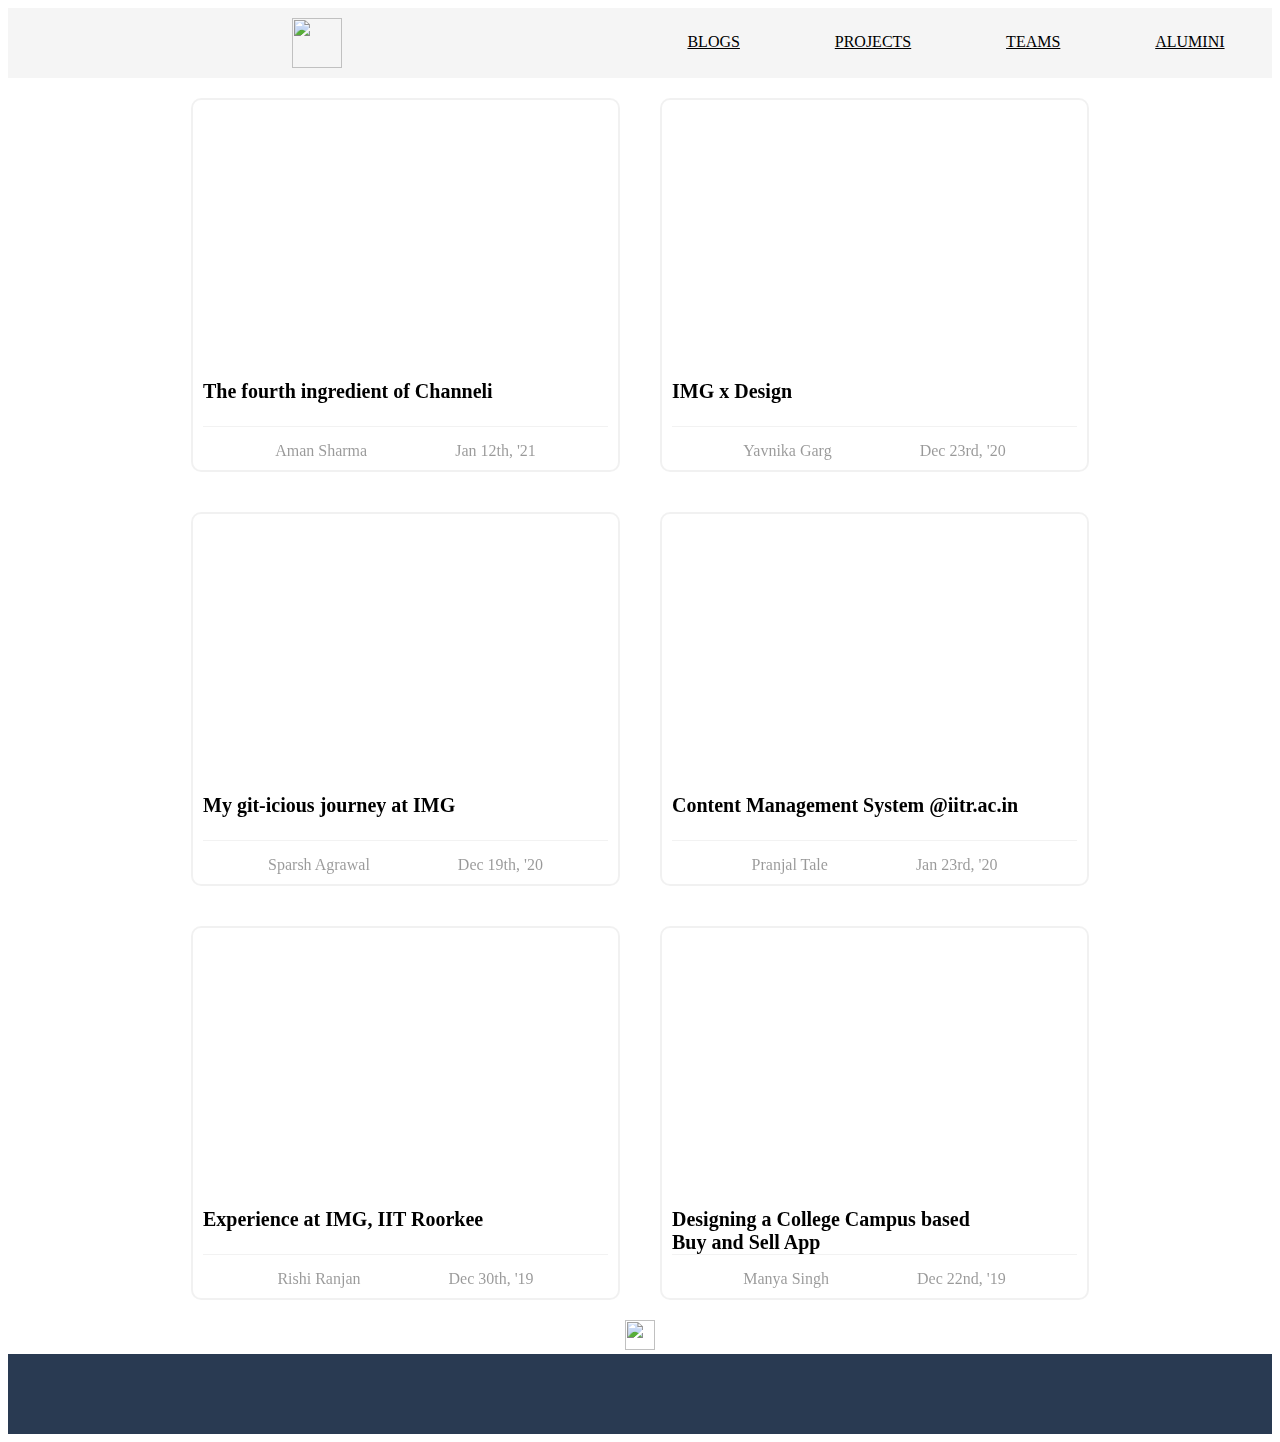
==== blog.html @ 1a0049ca "Add files via upload" ====
<!DOCTYPE html>
<html>
    <head>
        <title>
            Information Management Group
        </title>
        <link rel = "icon" href = "images/favicon.ico"  type = "image/x-icon">
    
        <style>
             .first{
                
                background-size:cover;
            background-position: center;
            display: flex;
            flex-direction: row;
            justify-content: center;
            align-items: center;
            width: 100%;
           
            flex-wrap: wrap;

          
                
           }
           .l1
               {
                 flex : 50%;
                 height : 70px;
                 background-color:whitesmoke;
                 position:sticky;
                 position: -webkit-sticky;
                position: sticky;
                top: 0;
                margin-top: 0px;

               }
               .r1
               {
                 flex : 50%;
                 height : 70px;
                 background-color:whitesmoke;
                 display:flex;
                 flex-direction: row;
                 position: -webkit-sticky;
                position: sticky;
                top: 0;

               }
               .nav-button{
                flex-grow: 4;
                height :70px;
                text-align: center;
                padding-top: 25px;

               }
               .container1{

                   display:flex;
                   flex-wrap: wrap;
                   justify-content: center;
                   position:static;
                   
                  
               }
               .poster{
                   flex-grow:inherit;
                   padding:10px;
                   margin:20px;
                   border : 2px solid rgba(0, 0, 0, 0.055)!important;
                   border-radius: 10px;
                   position: relative;
                   
               }
               .name{
                border-top: 1px solid rgba(0,0,0,.05)!important;
                border-top-width: 1px !important;
                border-top-style: solid !important;
                 border-top-color: rgba(0, 0, 0, 0.05) !important;
                 color: rgba(0,0,0,.4);
                 
                 width: 100%;
                 text-align: center;
                 
                 padding-top: 15px;
                
                 
                 
                 
                
               }
               .date{
                   display: inline;
                   margin-right: 0px;
                   text-align: right;
                   
                   
                   
               }
               .poster:hover{
               bottom:10px;

               }
        </style>

    </head>
    <body>
        <div class = "first">
         
            <div class = l1>
                <img style = "margin-left:45%;margin-top:10px;height:50px ; width :50px; fill: #f8d16c;"src="https://channeli.in//static/maintainer_site/logo.svg#maintainer_logo"img>
            </div>
            <div class = r1>
                <a style = "color :black"class = "nav-button" href = "#">BLOGS</a>
                <a style = "color :black"class = "nav-button" href = "#">PROJECTS</a>
                <a style = "color :black"class = "nav-button" href = "#">TEAMS</a>
                <a style = "color :black"class = "nav-button" href = "#">ALUMINI</a>
              </div>
          

           
              <div class = container1>
                <a style="text-decoration:none; color :black" href ="#">
                <div class = "poster">
               <div class = "imgg" style = " height : 30vh ; width : 45vh ;background-size:cover;background-image: url('https://cdn-images-1.medium.com/max/1024/1*cM7yY5kyzvtPmAuNn9HUAg.jpeg');">
                   
                   
              </div>
               <div style = " font-size : 20px ;background-color: white ;"><b>The fourth ingredient of Channeli<br>&nbsp;</b></div>
               <div class ="name">Aman Sharma
               <div class ="date"> &emsp;&emsp;&emsp;&emsp;&emsp; Jan 12th, '21</div></div>
            
            </div>
            </a>
            <a style="text-decoration:none; color :black" href ="#">
                <div class = "poster">
               <div class = "imgg" style = " height : 30vh ; width : 45vh ;background-size:cover;background-image: url('https://cdn-images-1.medium.com/max/1024/1*A96kbftJ5TzSwqDaJYatGw.png');">
                   
                   
              </div>
               <div style = " font-size : 20px ;background-color: white ;"><b>IMG x Design<br>&nbsp;</b></div>
               <div class ="name">Yavnika Garg
               <div class ="date"> &emsp;&emsp;&emsp;&emsp;&emsp; Dec 23rd, '20</div></div>
            
            </div>
            </a>
            <a style="text-decoration:none; color :black" href ="#">
                <div class = "poster">
               <div class = "imgg" style = " height : 30vh ; width : 45vh ;background-size:cover;background-image: url('https://cdn-images-1.medium.com/max/1024/1*nhjs_X32FXtBHjBjDFr3cw.png');">
                   
                   
              </div>
               <div style = " font-size : 20px ;background-color: white ;"><b>My git-icious journey at IMG<br>&nbsp;</b></div>
               <div class ="name">Sparsh Agrawal
               <div class ="date"> &emsp;&emsp;&emsp;&emsp;&emsp; Dec 19th, '20</div></div>
            
            </div>
            </a>
            <a style="text-decoration:none; color :black" href ="#">
                <div class = "poster">
               <div class = "imgg" style = " height : 30vh ; width : 45vh ;background-size:cover;background-image: url('https://cdn-images-1.medium.com/max/1024/0*lnVPgiG-45T4tsBW');">
                   
                   
              </div>
               <div style = " font-size : 20px ;background-color: white ;"><b>Content Management System @iitr.ac.in<br>&nbsp;</b></div>
               <div class ="name">Pranjal Tale
               <div class ="date"> &emsp;&emsp;&emsp;&emsp;&emsp; Jan 23rd, '20</div></div>
            
            </div>
            </a>
            <a style="text-decoration:none; color :black" href ="#">
                <div class = "poster">
               <div class = "imgg" style = " height : 30vh ; width : 45vh ;background-size:cover;background-image: url('https://cdn-images-1.medium.com/max/1024/1*pP6T-eS8bX0ZtXpRTc2vdg.jpeg');">
                   
                   
              </div>
               <div style = " font-size : 20px ;background-color: white ;"><b>Experience at IMG, IIT Roorkee<br>&nbsp;</b></div>
               <div class ="name">Rishi Ranjan
               <div class ="date"> &emsp;&emsp;&emsp;&emsp;&emsp; Dec 30th, '19</div></div>
            
            </div>
            </a>
            
            <a style="text-decoration:none; color :black" href ="#">
                <div class = "poster">
               <div class = "imgg" style = " height : 30vh ; width : 45vh ;background-position:center; background-size:cover;background-image: url('https://cdn-images-1.medium.com/max/1024/1*2soSYXqsaPzpTZ97FGOsEQ.png');">
                   
                   
              </div>
               <div style = " font-size : 20px ;background-color: white ;"><b>Designing a College Campus based <br>Buy and Sell App</b></div>
               <div class ="name">Manya Singh
               <div class ="date"> &emsp;&emsp;&emsp;&emsp;&emsp; Dec 22nd, '19</div></div>
            
            </div>
            </a>
             </div>


             <div><img style = "height: 30px ; width : 30px ; background-position: center;"src= "https://encrypted-tbn0.gstatic.com/images?q=tbn:ANd9GcSSNebBtn0LnPMYQI88SNEaol4nA6wHOhQ3lA&usqp=CAU" img></div>

             <section style = " width:100%; height : 80px ;background-color:#293a52"></section>
                   

              </div>

              
    </body>
</html>
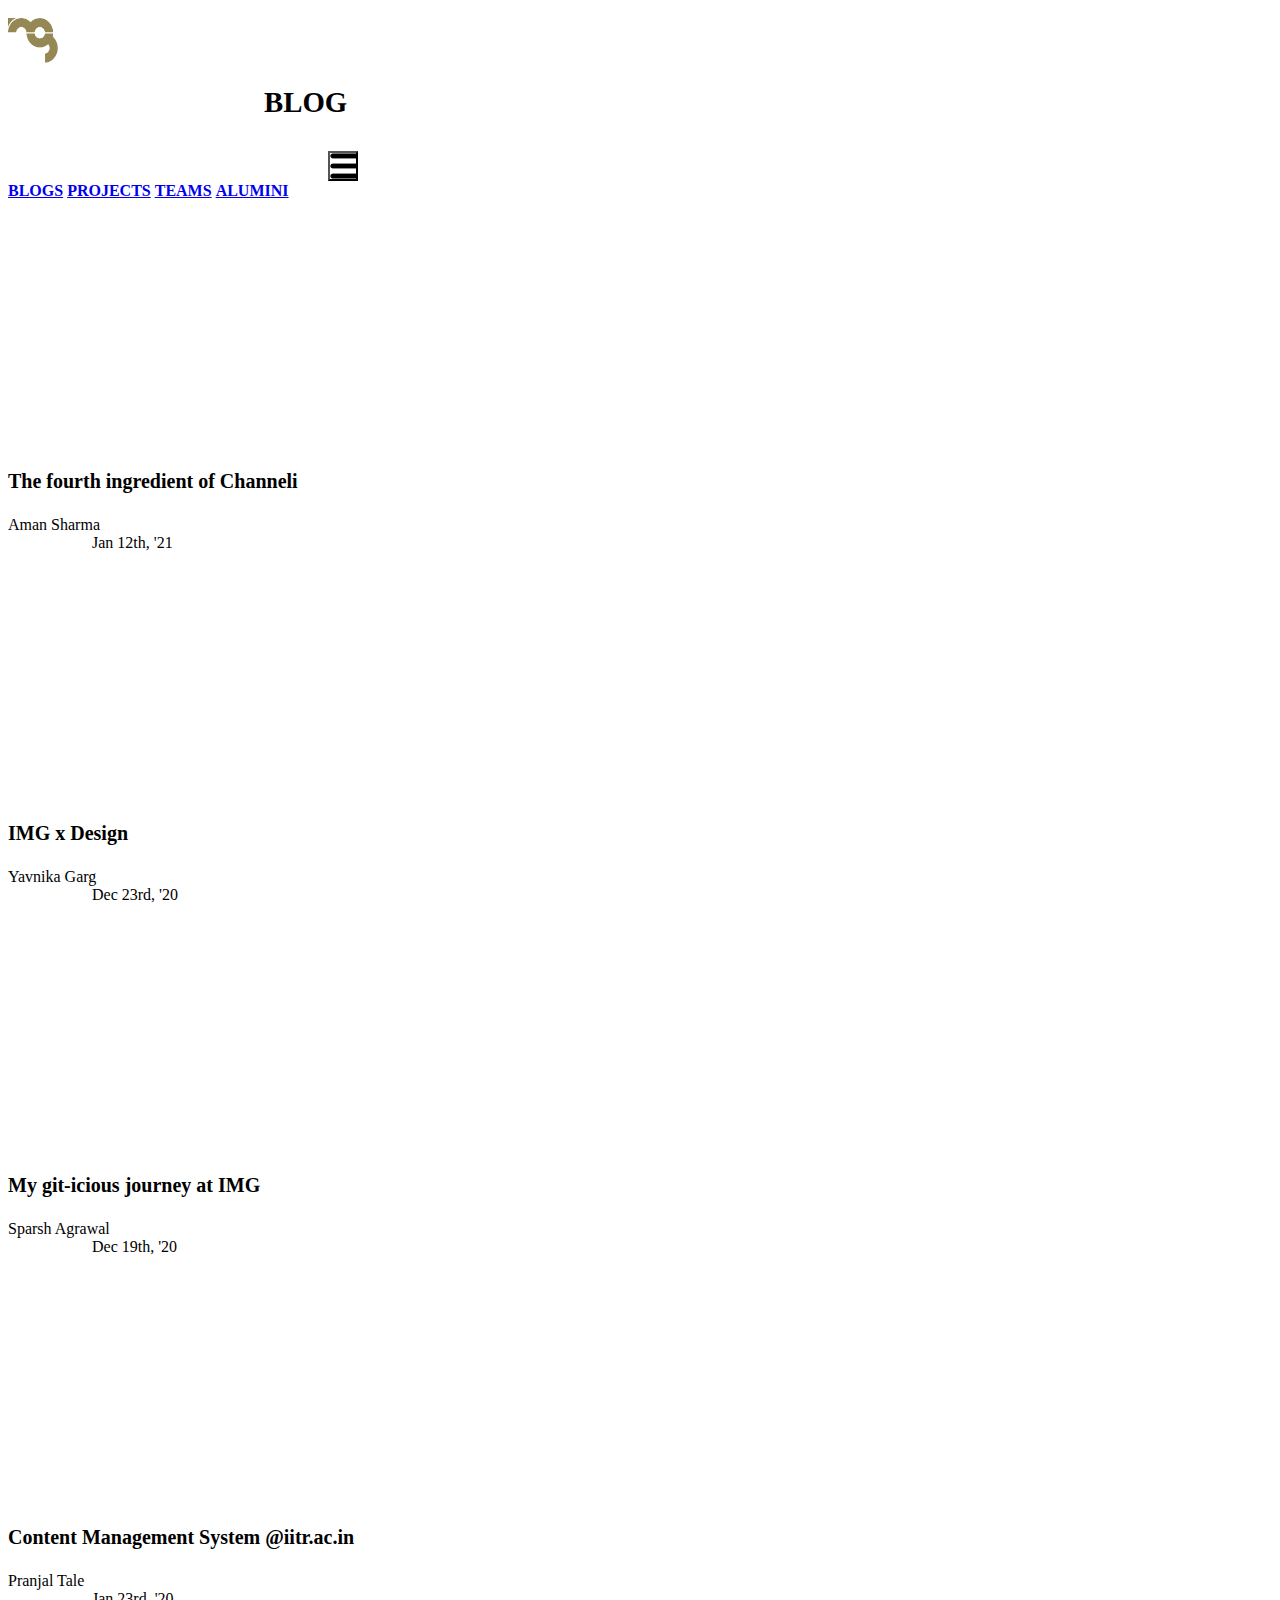
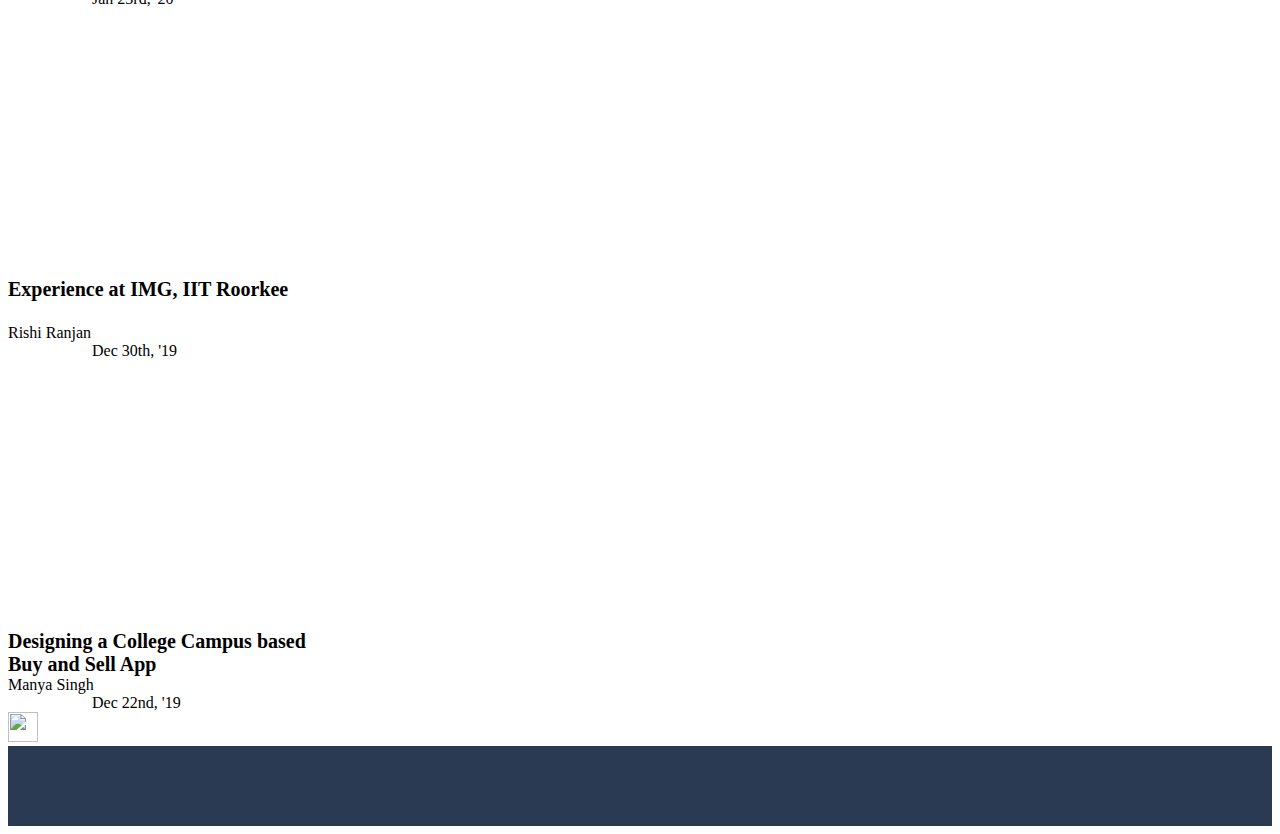
==== commit c7cc0bc7: "add blog" ====
--- a/blog.html
+++ b/blog.html
@@ -4,109 +4,42 @@
         <title>
             Information Management Group
         </title>
+        <meta charset="UTF-8">
+      <meta name="viewport" content="width=device-width, initial-scale=1.0">
         <link rel = "icon" href = "images/favicon.ico"  type = "image/x-icon">
     
-        <style>
-             .first{
-                
-                background-size:cover;
-            background-position: center;
-            display: flex;
-            flex-direction: row;
-            justify-content: center;
-            align-items: center;
-            width: 100%;
-           
-            flex-wrap: wrap;
+        <link rel="stylesheet" href="styleblog.css">
+         <script>
+            function myfunc()
+      {
+        document.getElementById('hamm').style.display="block";
+      }
 
-          
-                
-           }
-           .l1
-               {
-                 flex : 50%;
-                 height : 70px;
-                 background-color:whitesmoke;
-                 position:sticky;
-                 position: -webkit-sticky;
-                position: sticky;
-                top: 0;
-                margin-top: 0px;
 
-               }
-               .r1
-               {
-                 flex : 50%;
-                 height : 70px;
-                 background-color:whitesmoke;
-                 display:flex;
-                 flex-direction: row;
-                 position: -webkit-sticky;
-                position: sticky;
-                top: 0;
 
-               }
-               .nav-button{
-                flex-grow: 4;
-                height :70px;
-                text-align: center;
-                padding-top: 25px;
 
-               }
-               .container1{
-
-                   display:flex;
-                   flex-wrap: wrap;
-                   justify-content: center;
-                   position:static;
-                   
-                  
-               }
-               .poster{
-                   flex-grow:inherit;
-                   padding:10px;
-                   margin:20px;
-                   border : 2px solid rgba(0, 0, 0, 0.055)!important;
-                   border-radius: 10px;
-                   position: relative;
-                   
-               }
-               .name{
-                border-top: 1px solid rgba(0,0,0,.05)!important;
-                border-top-width: 1px !important;
-                border-top-style: solid !important;
-                 border-top-color: rgba(0, 0, 0, 0.05) !important;
-                 color: rgba(0,0,0,.4);
-                 
-                 width: 100%;
-                 text-align: center;
-                 
-                 padding-top: 15px;
-                
-                 
-                 
-                 
-                
-               }
-               .date{
-                   display: inline;
-                   margin-right: 0px;
-                   text-align: right;
-                   
-                   
-                   
-               }
-               .poster:hover{
-               bottom:10px;
-
-               }
-        </style>
+          </script>
+  
 
     </head>
     <body>
         <div class = "first">
-         
-            <div class = l1>
+            <div id = "topclass" class = l1>
+                <img id="imgref" style = "margin-top:10px;height:45px ; width :50px;  fill: #f8d16c;"src="images/imglogo1.png"img>
+                <h1 class="blo"style="margin-left:20vw ;font-size: 1.8em;" >BLOG</h1>
+                <button onclick="myfunc()" style="margin-left:25vw; background-size: cover;  background-image: url('[data-uri]'); width:30px ;height:30px ; margin-top: 12px;"id = "hammburger"></button> 
+    
+              </div>
+        
+            <div id = "hamm"class = r1>
+                 
+                <a class = "nav-button" href = "blog.html"><b>BLOGS</b></a>
+                <a class = "nav-button" href = "#"><b>PROJECTS</b></a>
+                <a class = "nav-button" href = "#"><b>TEAMS</b></a>
+                <a class = "nav-button" href = "#"><b>ALUMINI</b></a>
+              
+              </div>
+            <!-- <div class = l1>
                 <img style = "margin-left:45%;margin-top:10px;height:50px ; width :50px; fill: #f8d16c;"src="https://channeli.in//static/maintainer_site/logo.svg#maintainer_logo"img>
             </div>
             <div class = r1>
@@ -115,9 +48,9 @@
                 <a style = "color :black"class = "nav-button" href = "#">TEAMS</a>
                 <a style = "color :black"class = "nav-button" href = "#">ALUMINI</a>
               </div>
-          
+           -->
 
-           
+           <div style="z-index: -1" >
               <div class = container1>
                 <a style="text-decoration:none; color :black" href ="#">
                 <div class = "poster">
@@ -201,7 +134,8 @@
                    
 
               </div>
+            </div>
 
               
     </body>
-</html>+</html>
